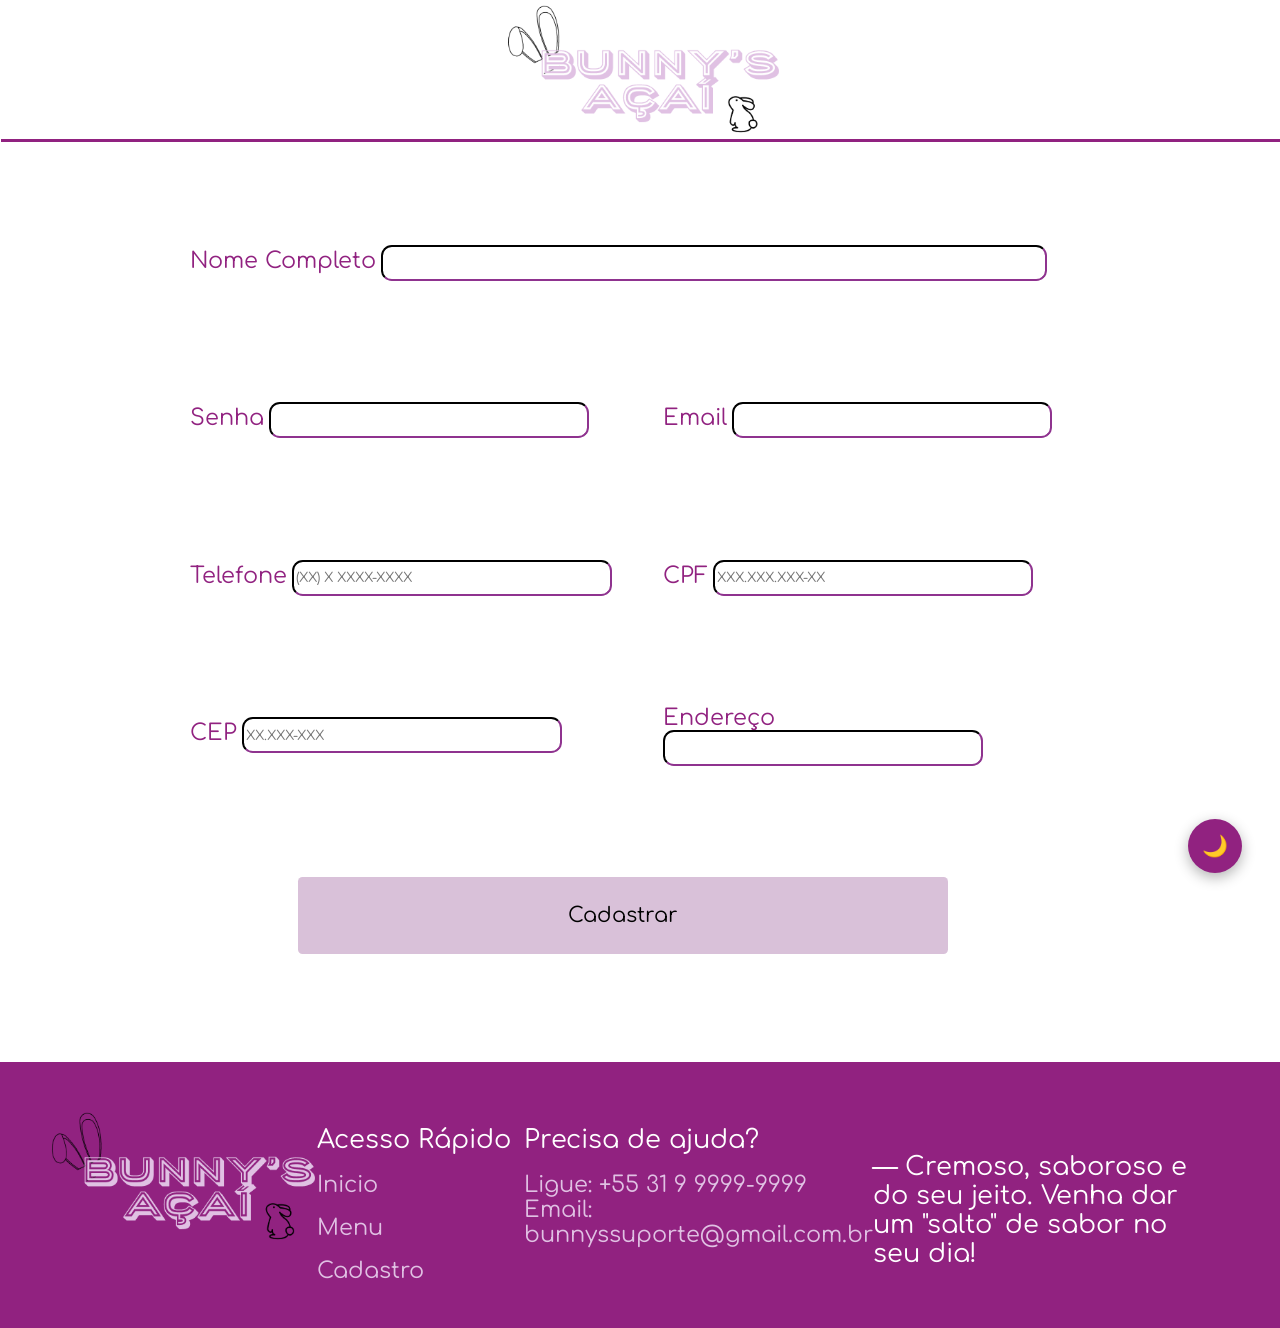
==== cadastro.html @ 709d5a9e "Add files via upload" ====
<!DOCTYPE html>
<html lang="pt-BR">
<head>
    <meta charset="UTF-8">
    <meta name="viewport" content="width=device-width, initial-scale=1.0">
    <title>Cadastro</title>
    <link rel="stylesheet" href="cadastro.css">
    <link rel="stylesheet" href="tema.css">
    <script src="tema.js" defer></script>

    <link rel="preconnect" href="https://fonts.googleapis.com">
    <link rel="preconnect" href="https://fonts.gstatic.com" crossorigin>
    <link href="https://fonts.googleapis.com/css2?family=Comfortaa:wght@300..700&display=swap" rel="stylesheet">

    <script src="cadastro.js" defer></script>

</head>
<body>

<header>
    
    <a href="index.html"><img src="imgs/logo.webp"></a>

</header>

<main>

    <form>
        <div id="textInput">
            <div id="DivNome">
                <label>Nome Completo</label>
                <input type="text" id="nome">
            </div>
            <div id="DivSenha">
                <label>Senha</label>
                <input type="password" id="senha">
            </div>
            <div id="DivEmail">
                <label>Email</label>
                <input type="email" id="email">
            </div>
            <div id="DivTel">
                <label>Telefone</label>
                <input type="tel" id="tel" placeholder="(XX) X XXXX-XXXX" oninput="mascara_tel()">
            </div>
            <div id="DivCPF">
                <label>CPF</label>
                <input type="text" id="cpf" placeholder="XXX.XXX.XXX-XX" oninput="mascara_cpf()">
            </div>
            <div id="DivCEP">
                <label>CEP</label>
                <input type="text" id="cep" placeholder="XX.XXX-XXX" oninput="mascara_cep()">
            </div>
            <div id="DivEnd">
                <label>Endereço</label>
                <input type="text" id="endereço">
            </div>
        </div>

        <button type="submit" id="but-form">Cadastrar</button>
    </form>

</main>

    <footer>

        <section id="agrupar">
        <div id="LogFooter"><img src="imgs/logo.webp" id="logoFooter"></div>
        
        <div id="Acesso">
            <h1>Acesso Rápido</h1>
            <a><p>Inicio</p></a>
            <a><p>Menu</p></a>
            <a><p>Cadastro</p></a>
        </div>
    
        <div id="Ajuda">
            <h1>Precisa de ajuda?</h1>
            <p>Ligue: +55 31 9 9999-9999
                <br><span>Email: bunnyssuporte@gmail.com.br</span></p>
        </div>

        <div id="Frase">
            <h1>— Cremoso, saboroso e do seu jeito. Venha dar um "salto" de sabor no seu dia!</h1>
        </div>
        </section>
    </footer>

</body>
</html>
---- cadastro.css ----
* 
{
    box-sizing: border-box;
    margin: 0;
    font-family: "Comfortaa", sans-serif;
    font-optical-sizing: auto;
    font-weight: 400;
    font-style: normal;
}

body
{
    background-color: white;
    overflow-x: hidden;
    scroll-behavior: smooth;
}

/* ========================HEADER======================== */
header
{
    display: flex;
    margin-top: 1vh;
    box-shadow: 1px 3px #912280;
    justify-content: center;
    align-content: center;

    img
    {
        height: 15vh;
        margin-top: -1vh;
    }
}

/* ========================Form======================== */
main
{
    display: flex;
    justify-content: center;
    align-content: center;
}

#textInput
{
    display: grid;
    grid-template-columns: 1fr 1fr;
    grid-template-rows: repeat(4, 1fr);
    column-gap: 5vh;
    margin-top: 5vh;
    width: 100vh;
    height: 70vh;
    align-items: center;
    justify-content: center;

    input
    {
        width: 25vw;
        height: 4vh;
        border-radius: 1.2vh;
        border-color: #3b153b;
    }
    #nome
    { 
        width: 52vw;
    }
    #DivNome
    {
        grid-column: span 2;
    }
    
    label
    {
        color: #912280;
        font-size: 1.4rem;
    }
}

form button
{
    padding: 3% 30%;
    background-color: #7e2f7e4b;
    color: white;
    text-decoration: none;
    border-radius: 0.5vh;
    border: none;
    font-size: 1.3rem;
    color: black;
    margin-left: 12%;
    margin-top: 7%;
    margin-bottom: 7%;
    cursor: pointer;
}
/* ========================Footer======================== */
footer
{
    margin-top: 5vh;
    padding-bottom: 5vh;
    background-color: #912280;
    
    h1
    {
        color: white;
        font-size: 1.6rem;
    }
        
    p
    {
        color: #E0C1E3;
        font-size: 1.4rem;
        margin-top: 2vh;
    }

    #agrupar
    {
        margin-right: 10vh;
        display: grid;
        grid-template-columns: 2fr 1.3fr 2fr 2fr;
    }

    #logoFooter
    {
        margin-top: 5vh;
        margin-left: 5vh;
        height: 15vh;
        width: 30vh;
    }

    #Acesso, #Ajuda
    {
        margin-top: 7vh;
    }

    #Frase
    {
        margin-top: 10vh;

    }
}
---- tema.css ----
html
{
    font-size: 100%;
}
img
{
    max-width: 100%;
}

/* Cores do modo escuro */
:root
{
    --fundo-dark: #18111c;
    --fundo-dark2: #241a29;
    --borda-dark: #4a3a50;
    --letra-dark: #eee;
    --rosa-dark: #e3a6da;
    --roxo: #912280;
    --roxo-claro: #b04aa0;
}

/* ---------- Botão de tema ---------- */
#alternarTema
{
    position: fixed;
    right: 3vw;
    bottom: 3vh;
    z-index: 10;
    width: 6vh;
    height: 6vh;
    min-width: 2.8rem;
    min-height: 2.8rem;
    border: none;
    border-radius: 50%;
    background: #912280;
    font-size: 1.3rem;
    cursor: pointer;
    box-shadow: 0 0.5vh 1.5vh rgba(0, 0, 0, 0.3);
}

/* --------------Header------------ */
header ul
{
    flex-wrap: wrap;
    align-items: center;
    justify-content: space-between;
    gap: 2vh 3vw;
    padding: 1vh 3vw;
}
header ul a
{
    margin: 0;
}
header ul #agruparHeader
{
    margin-left: 0;
    gap: 4vw;
    flex-wrap: wrap;
    align-items: center;
}
header ul svg
{
    margin-top: 0;
}

/* -------------Login------------- */
#login
{
    height: auto;
    max-height: 90vh;
    padding: 8vh 6vw;
    overflow-y: auto;
}
#login::backdrop
{
    background: rgba(0, 0, 0, 0.65);
    backdrop-filter: blur(0.4vh);
}

#login #novo
{
    text-align: center; margin-top: 2vh;
}

/* =================CELULAR===================== */
@media (max-width: 896px)
{
    /* ----- Header ----- */
    header ul img
    {
        height: 7vh;
    }
    header ul
    {
        font-size: 1.05em;
    }

    /* -----------Login------------ */
    #login
    {
        width: 92vw;
        padding: 7vh 6vw;
    }

    /* ----------Sobre Nós------------ */
    #SobreNós
    {
        padding: 0 5vw;
    }
    #SobreNós h1
    {
        margin-bottom: 4vh;
    }
    #SobreNós #grida
    {
        grid-template-columns: 1fr;
        gap: 4vh;
    }
    #SobreNós #AçaíCaindo
    {
        display: none;
    }
    #SobreNós #textoSobre
    {
        margin: 0;
        font-size: 1.05rem;
    }
    #SobreNós #textoSobre br
    {
        display: none;
    }
    #SobreNós #imgAçaí
    {
        width: 80%;
        height: 32vh;
        margin: 0 auto;
    }

    /* ---------Essência--------- */
    #Essência
    {
        margin-top: 8vh;
        padding: 0 5vw;
    }
    #Essência h2
    {
        font-size: 1.2rem;
    }
    #Essência #grida2
    {
        grid-template-columns: 1fr;
    }
    #Essência #frutasE,#Essência #frutasD
    {
        display: none;
    }
    #Essência #Infos
    {
        width: 100%;
        height: 30vh;
        margin-top: 4vh;
        background-size: contain;
    }

    /* ---------------Menu------------- */
    #Banner
    {
        width: 92%;
        height: 28vh;
        margin: 3vh auto 0;
        display: block;
    }
    #cardápio h1
    {
        margin-bottom: 3vh;
    }
    #cardápio #direcionar
    {
        margin-left: 5vw;
        gap: 4vw;
        flex-wrap: wrap;
    }
    #cardápio #direcionar a h2
    {
        font-size: 1.1rem;
    }
    #cardápio #Tradicionais,#cardápio #Puro, #cardápio #Outros
    {
        margin: 0 5vw;
        grid-template-columns: 1fr;
    }
    #cardápio .TítuloE
    {
        margin-left: 5vw;
    }
    #cardápio .containerProd h2
    {
        font-size: 1.3rem;
    }
    #cardápio .containerProd p
    {
        font-size: 1rem;
    }
    #cardápio .containerProd h3
    {
        font-size: 1.2rem;
    }

    /* ---------Sections H1------ */
    #SobreNós h1, #Essência h1, #cardápio h1, #itens h1
    {
        font-size: 1.6rem;
    }

    /* ----- Carrinho ----- */
    .produtoCarrinho
    {
        flex-wrap: wrap;
        padding: 2vh 0;
    }

    /* ----- Cadastro ----- */
    form
    {
        width: 90vw;
    }
    #textInput
    {
        grid-template-columns: 1fr;
        grid-template-rows: auto;
        width: 100%;
        height: auto;
        row-gap: 2.5vh;
    }
    #textInput #DivNome
    {
        grid-column: auto;
    }
    #textInput label
    {
        display: block;
        font-size: 1.1rem;
        margin-bottom: 0.8vh;
    }
    #textInput input, #textInput #nome
    {
        width: 100%;
        height: 5.5vh;
    }
    form button
    {
        width: 100%;
        padding: 2vh 0;
        margin: 3vh 0;
    }

    /* ------------Footer----------- */
    footer #agrupar
    {
        margin-right: 0;
        grid-template-columns: 1fr;
        gap: 3vh;
        padding: 0 6vw;
    }
    footer #logoFooter
    {
        margin: 3vh 0 0;
        width: 45vw;
        height: auto;
    }
    footer #Acesso,footer #Ajuda, footer #Frase
    {
        margin-top: 0;
    }
    footer h1, footer #Frase h1
    {
        font-size: 1.2rem;
    }
    footer p
    {
        font-size: 1rem;
    }
}

/* ====================Dark mode======================== */
body.darkmode
{
    background-color: var(--fundo-dark);
    color: var(--letra-dark);
}

/*==========================Header========================*/
body.darkmode header
{
    background-color: var(--fundo-dark);
}
body.darkmode header ul
{
    box-shadow: 0.1vh 0.3vh var(--roxo-claro);
}
body.darkmode header ul a
{
    color: var(--rosa-dark);
}
body.darkmode header ul input#busca
{
    color: var(--letra-dark);
}
body.darkmode header ul input#busca::placeholder
{
    color: #aaa;
}

/*==========================Títulos========================*/
body.darkmode #SobreNós h1,
body.darkmode #Essência h1,
body.darkmode #cardápio h1,
body.darkmode #itens h1,
body.darkmode #login h2
{
    color: var(--rosa-dark);
}
body.darkmode #Essência h2
{
    color: #c58bb8;
}

/*===========================Cardápio===========================*/
body.darkmode #cardápio #direcionar a
{
    color: #d98bd0;
}
body.darkmode #cardápio .containerProd h3
{
    color: #d9a0d3;
}
body.darkmode .add-carrinho
{
    background-color: var(--roxo);
}
body.darkmode .add-carrinho:hover
{
    background-color: var(--roxo-claro);
}
body.darkmode #semResultados
{
    color: var(--rosa-dark);
}

/* Login */
body.darkmode #login
{
    background: var(--fundo-dark2);
    color: var(--letra-dark);
}
body.darkmode #login input
{
    background: var(--fundo-dark);
    color: var(--letra-dark);
    border-color: var(--borda-dark);
}
body.darkmode #login #novo a
{
    color: #b9cc4e;
}
body.darkmode #login #ButLogin
{
    color: var(--fundo-dark);
}
body.darkmode #login #mensagemLogin
{
    color: #ff8a80;
}
body.darkmode #fecharLogin
{
    color: #bbb;
}

/*=======================Footer=================== */
body.darkmode footer
{
    background-color: #2b0d27;
}

/* Cadastro */
body.darkmode #textInput label
{
    color: var(--rosa-dark);
}
body.darkmode #textInput input
{
    background: var(--fundo-dark2);
    color: var(--letra-dark);
    border-color: #6a4a70;
}
body.darkmode form button
{
    background-color: var(--roxo);
    color: white;
}

/*=========================Carrinho====================== */
body.darkmode .produtoCarrinho
{
    border-bottom-color: var(--borda-dark);
}
body.darkmode .infoProduto h3
{
    color: var(--rosa-dark);
}
body.darkmode .controlesQuantidade button
{
    background-color: #3d4a2a;
    color: var(--letra-dark);
}
body.darkmode .removerProduto
{
    background-color: #4a1f1f;
    color: #f3b8b8;
}
body.darkmode #voltarMenu
{
    color: var(--rosa-dark);
}
body.darkmode #resumo
{
    background-color: #2a2030;
    color: var(--letra-dark);
}
body.darkmode #resumo hr
{
    border-color: var(--borda-dark);
}
body.darkmode #finalizarPedido:hover
{
    background-color: var(--roxo-claro);
}

/* ====================Usuário====================== */
body.darkmode .informacao
{
    color: #ccc;
}
body.darkmode .icone svg
{
    filter: invert(1);
}
body.darkmode .pedido
{
    background-color: var(--fundo-dark2);
    border-color: var(--borda-dark);
    color: var(--letra-dark);
}
body.darkmode .perfil h2, body.darkmode .historico h2
{
    color: var(--rosa-dark);
}

/* Mensagem de erro do login */
#login #mensagemLogin
{
    color: #c0392b;
    text-align: center;
    min-height: 1.5em;
    margin-top: 1vh;
}

/* ---------- Barra de pesquisa (menu) ---------- */
[hidden] { display: none !important; }

header ul input#busca
{
    position: static;
    opacity: 1;
    margin: 0;
    width: 35vw;
    padding: 1vh 0.5vw;
    background: transparent;
    color: #333;
}
#semResultados
{
    text-align: center;
    margin: 6vh 5vw;
    font-size: 1.3rem;
    color: #912280;
}

@media (max-width: 56em)
{
    header ul #liBusca { order: 3; flex: 1 1 100%; }
    header ul input#busca { width: 100%; font-size: 1rem; }
}

/* Ao buscar, o produto encontrado para um pouco abaixo do topo */
.containerProd { scroll-margin-top: 4vh; }
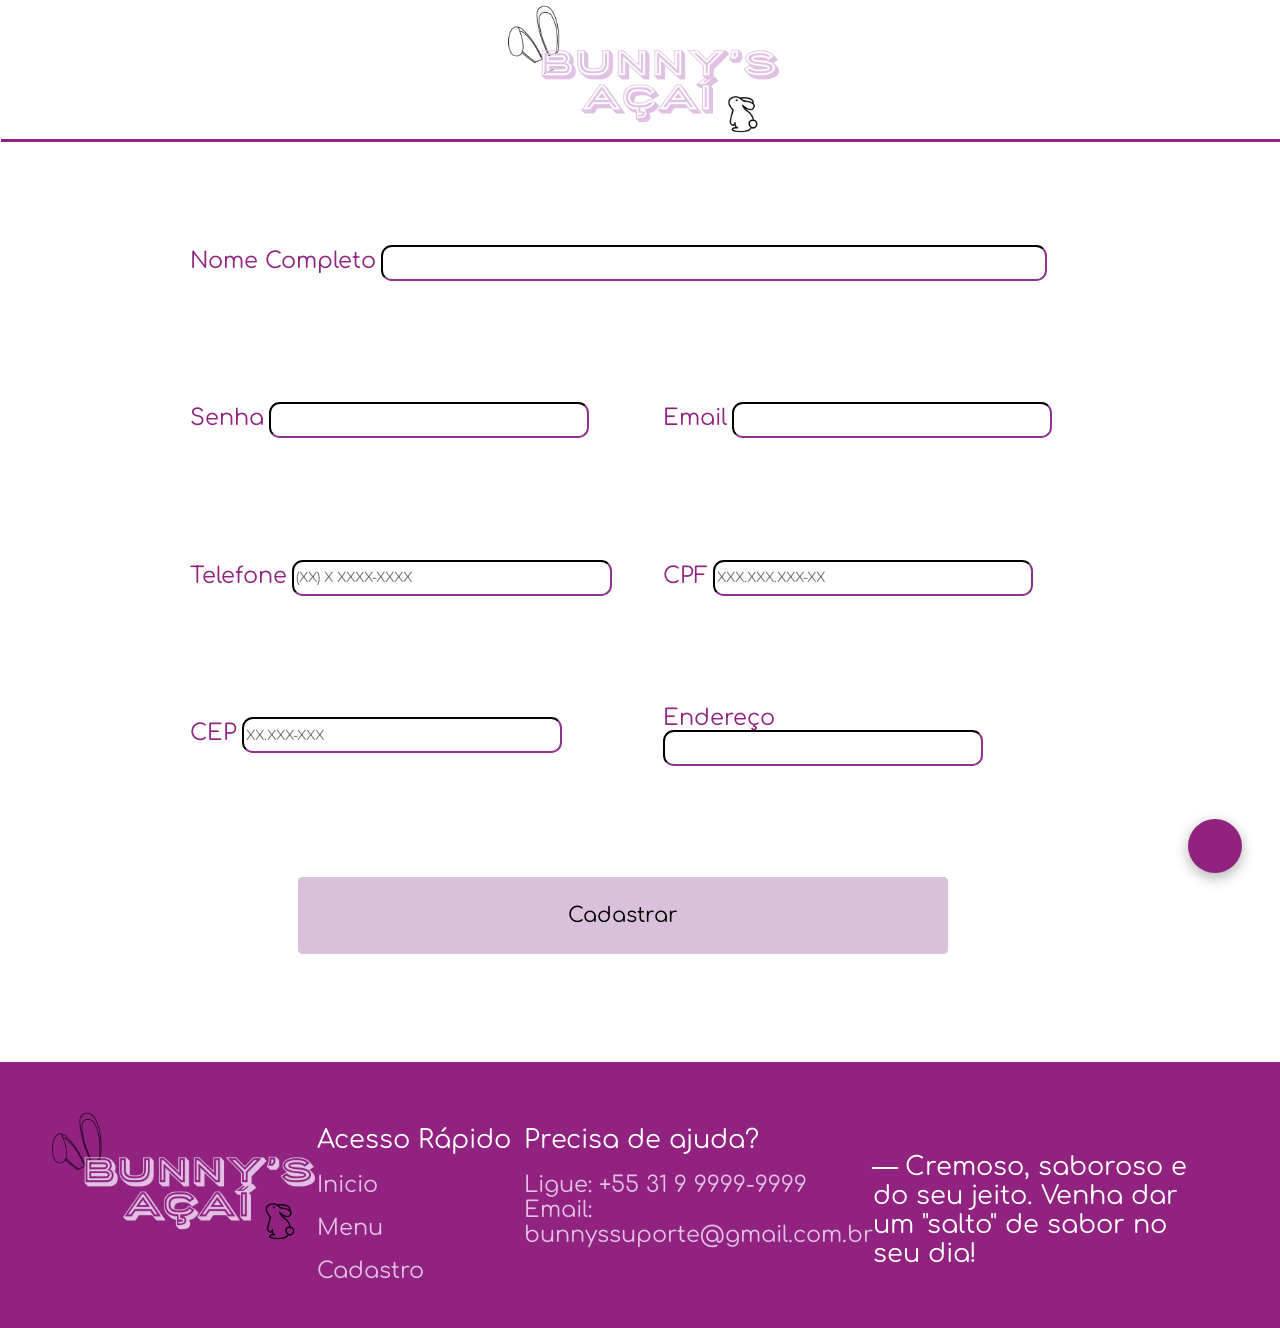
==== commit f3d0fc1d: "Update cadastro.html" ====
--- a/cadastro.html
+++ b/cadastro.html
@@ -4,8 +4,8 @@
     <meta charset="UTF-8">
     <meta name="viewport" content="width=device-width, initial-scale=1.0">
     <title>Cadastro</title>
-    <link rel="stylesheet" href="cadastro.css">
-    <link rel="stylesheet" href="tema.css">
+    <link rel="stylesheet" href="cadastro.css">
+    <link rel="stylesheet" href="tema.css">
     <script src="tema.js" defer></script>
 
     <link rel="preconnect" href="https://fonts.googleapis.com">
@@ -25,35 +25,35 @@
 
 <main>
 
-    <form>
+    <form id="formCadastro">
         <div id="textInput">
             <div id="DivNome">
                 <label>Nome Completo</label>
-                <input type="text" id="nome">
+                <input type="text" id="nome" required>
             </div>
             <div id="DivSenha">
                 <label>Senha</label>
-                <input type="password" id="senha">
+                <input type="password" id="senha" required minlength="6">
             </div>
             <div id="DivEmail">
                 <label>Email</label>
-                <input type="email" id="email">
+                <input type="email" id="email" required>
             </div>
             <div id="DivTel">
                 <label>Telefone</label>
-                <input type="tel" id="tel" placeholder="(XX) X XXXX-XXXX" oninput="mascara_tel()">
+                <input type="tel" id="tel" required placeholder="(XX) X XXXX-XXXX" oninput="mascara_tel()">
             </div>
             <div id="DivCPF">
                 <label>CPF</label>
-                <input type="text" id="cpf" placeholder="XXX.XXX.XXX-XX" oninput="mascara_cpf()">
+                <input type="text" id="cpf" required placeholder="XXX.XXX.XXX-XX" oninput="mascara_cpf()">
             </div>
             <div id="DivCEP">
                 <label>CEP</label>
-                <input type="text" id="cep" placeholder="XX.XXX-XXX" oninput="mascara_cep()">
+                <input type="text" id="cep" required placeholder="XX.XXX-XXX" oninput="mascara_cep()">
             </div>
             <div id="DivEnd">
                 <label>Endereço</label>
-                <input type="text" id="endereço">
+                <input type="text" id="endereço" required>
             </div>
         </div>
 
@@ -87,4 +87,4 @@
     </footer>
 
 </body>
-</html>+</html>
